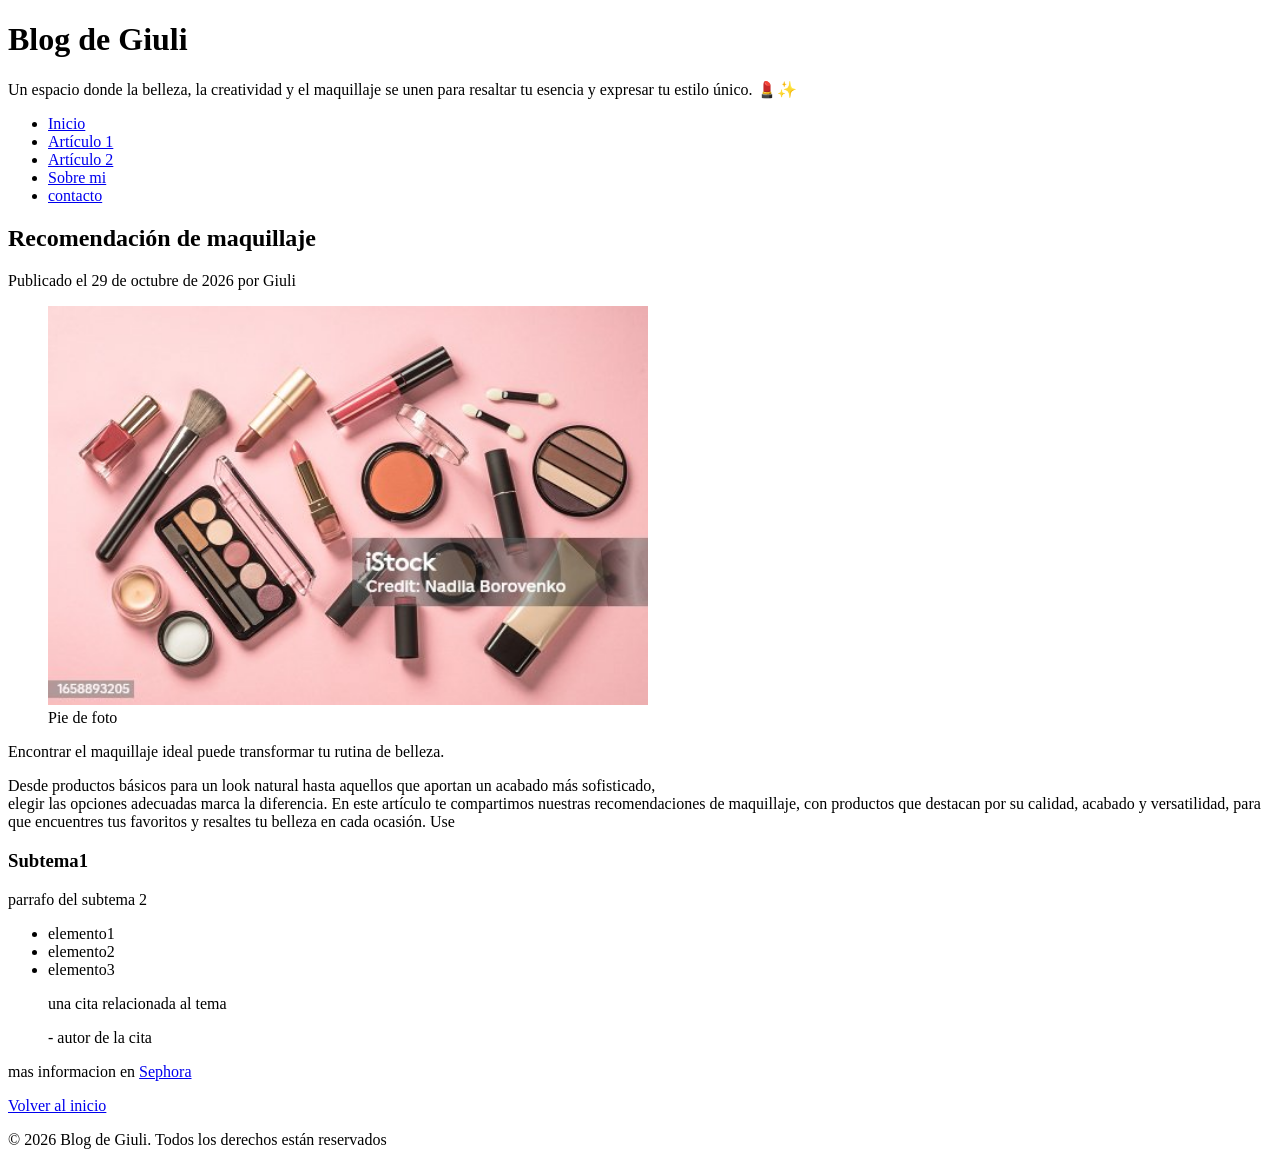
==== articulo-1.html @ ab6a5d28 "Agregadas las paginas y vreado el articulo 1" ====
<!DOCTYPE html>
<html lang="es">
<head>
 <meta charset="UTF-8">
 <meta name="viewport" content="width=device-width, initial-scale=1.0">
 <meta name="description" content="Blog personal de Giuli sobre makeup">
 <title>Articulo 1 | Blog de Giuli</title>
</head>
<body>
    <header>
        <h1>Blog de Giuli</h1>
        <p>Un espacio donde la belleza, la creatividad y el maquillaje se unen para resaltar tu esencia y expresar tu estilo único. 💄✨</p>
        <nav>
            <ul>
                <li><a href="index.html" >Inicio</a></li>
                <li><a href="articulo-1.html" >Artículo 1</a></li>
                <li><a href="articulo-2.html" >Artículo 2</a></li>
                <li><a href="sobre-mi.html" >Sobre mi</a></li>
                <li><a href="contacto.html" >contacto</a></li>
            </ul>
        </nav>
    </header>
    <main>
        <article>
            <h2>Recomendación de maquillaje</h2>
             <p>Publicado el <time datetime="2026-10-29">29 de octubre de 2026</time> por Giuli</p>
            <figure>
                 <img src="articulo1.jpg" alt="[Descripcion de la imagen]" width="600">
                 <figcaption>Pie de foto</figcaption>
            </figure>
            <p>Encontrar el maquillaje ideal puede transformar tu rutina de belleza. <p></p>Desde productos básicos para un look natural hasta aquellos que aportan un acabado más sofisticado, </br>elegir las opciones adecuadas marca la diferencia. En este artículo te compartimos nuestras recomendaciones de maquillaje, con productos que destacan por su calidad, acabado y versatilidad, para que encuentres tus favoritos y resaltes tu belleza en cada ocasión. 
            Use <stronge></p>
            <h3>Subtema1</h3>
            <p>parrafo del subtema 2</p>
            <ul>
                <li> elemento1</li>
                <li> elemento2</li>
                <li> elemento3</li>
            </ul>
            <blockquote>
                <p>una cita relacionada al tema</p>
                <p>- autor de la cita</p>
            </blockquote>
            <p>mas informacion en <a href="https://www.sephora.com/" target="_blank">Sephora</a></p>
            <p><a href="index.html">Volver al inicio</a></p>
        </article>
    </main>
    <footer>
        <p>&copy; 2026 Blog de Giuli. Todos los derechos están reservados</p>
    </footer>
</body>
</html>
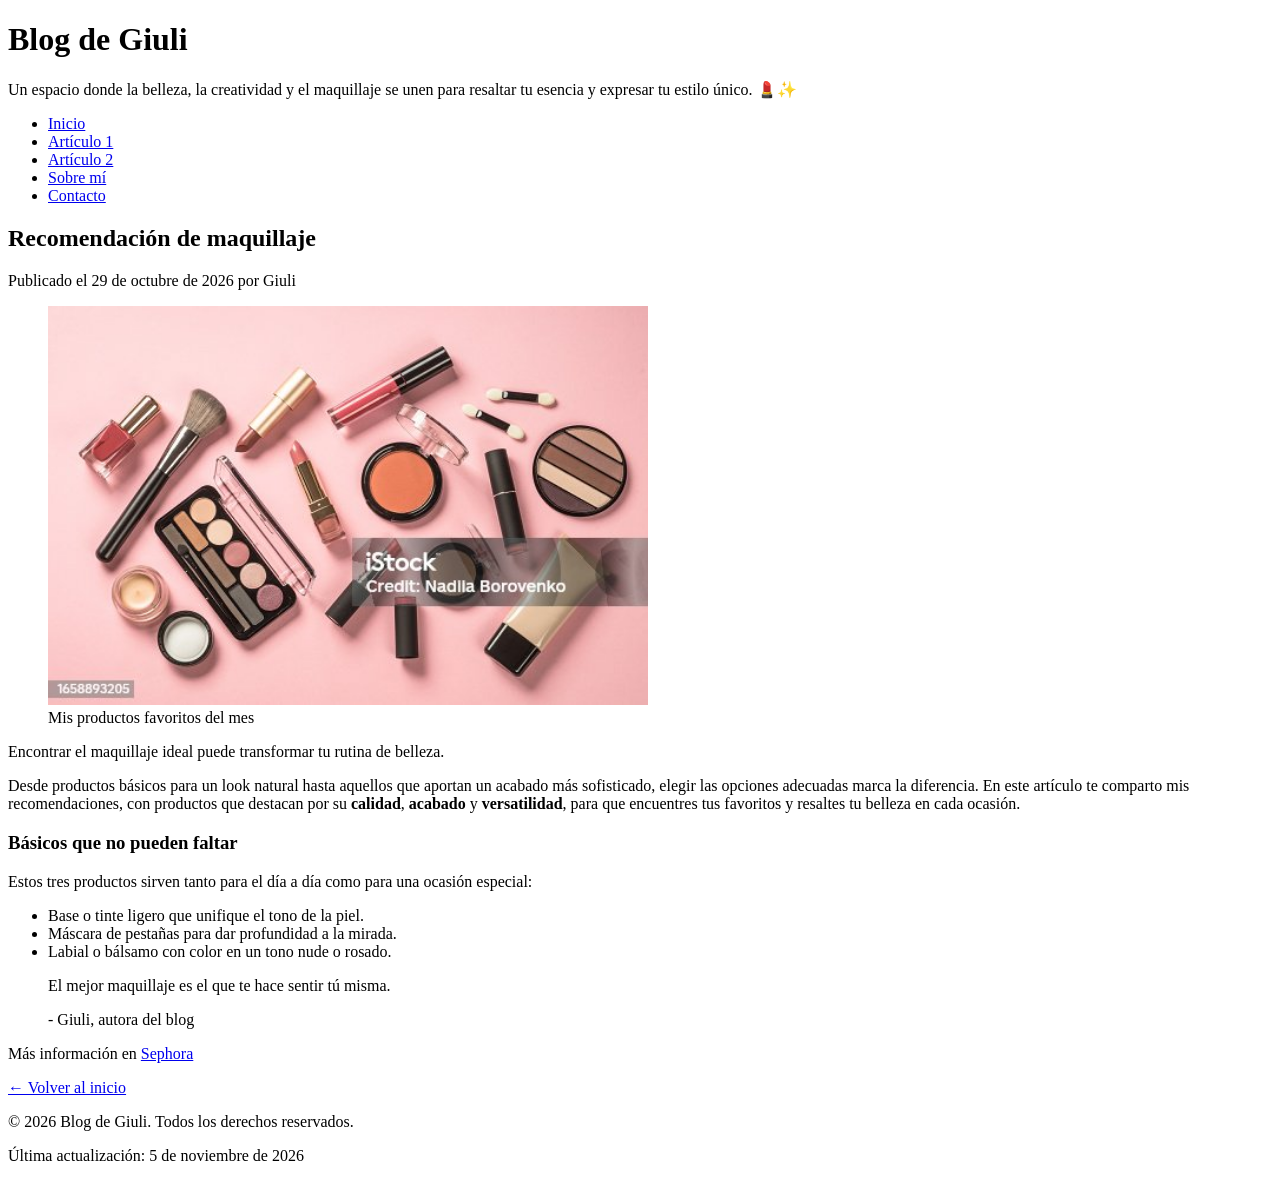
==== commit 88a1d0bc: "Agrega articulo 2 con lista y tabla" ====
--- a/articulo-1.html
+++ b/articulo-1.html
@@ -1,10 +1,10 @@
 <!DOCTYPE html>
 <html lang="es">
 <head>
- <meta charset="UTF-8">
- <meta name="viewport" content="width=device-width, initial-scale=1.0">
- <meta name="description" content="Blog personal de Giuli sobre makeup">
- <title>Articulo 1 | Blog de Giuli</title>
+    <meta charset="UTF-8">
+    <meta name="viewport" content="width=device-width, initial-scale=1.0">
+    <meta name="description" content="Recomendaciones de maquillaje: productos básicos y consejos para un look natural y sofisticado.">
+    <title>Recomendación de maquillaje | Blog de Giuli</title>
 </head>
 <body>
     <header>
@@ -12,41 +12,42 @@
         <p>Un espacio donde la belleza, la creatividad y el maquillaje se unen para resaltar tu esencia y expresar tu estilo único. 💄✨</p>
         <nav>
             <ul>
-                <li><a href="index.html" >Inicio</a></li>
-                <li><a href="articulo-1.html" >Artículo 1</a></li>
-                <li><a href="articulo-2.html" >Artículo 2</a></li>
-                <li><a href="sobre-mi.html" >Sobre mi</a></li>
-                <li><a href="contacto.html" >contacto</a></li>
+                <li><a href="index.html">Inicio</a></li>
+                <li><a href="articulo-1.html">Artículo 1</a></li>
+                <li><a href="articulo-2.html">Artículo 2</a></li>
+                <li><a href="sobre-mi.html">Sobre mí</a></li>
+                <li><a href="contacto.html">Contacto</a></li>
             </ul>
         </nav>
     </header>
     <main>
         <article>
             <h2>Recomendación de maquillaje</h2>
-             <p>Publicado el <time datetime="2026-10-29">29 de octubre de 2026</time> por Giuli</p>
+            <p>Publicado el <time datetime="2026-10-29">29 de octubre de 2026</time> por Giuli</p>
             <figure>
-                 <img src="articulo1.jpg" alt="[Descripcion de la imagen]" width="600">
-                 <figcaption>Pie de foto</figcaption>
+                <img src="articulo1.jpg" alt="Productos de maquillaje sobre una mesa: labiales, sombras y brochas" width="600">
+                <figcaption>Mis productos favoritos del mes</figcaption>
             </figure>
-            <p>Encontrar el maquillaje ideal puede transformar tu rutina de belleza. <p></p>Desde productos básicos para un look natural hasta aquellos que aportan un acabado más sofisticado, </br>elegir las opciones adecuadas marca la diferencia. En este artículo te compartimos nuestras recomendaciones de maquillaje, con productos que destacan por su calidad, acabado y versatilidad, para que encuentres tus favoritos y resaltes tu belleza en cada ocasión. 
-            Use <stronge></p>
-            <h3>Subtema1</h3>
-            <p>parrafo del subtema 2</p>
+            <p>Encontrar el maquillaje ideal puede transformar tu rutina de belleza.</p>
+            <p>Desde productos básicos para un look natural hasta aquellos que aportan un acabado más sofisticado, elegir las opciones adecuadas marca la diferencia. En este artículo te comparto mis recomendaciones, con productos que destacan por su <strong>calidad</strong>, <strong>acabado</strong> y <strong>versatilidad</strong>, para que encuentres tus favoritos y resaltes tu belleza en cada ocasión.</p>
+            <h3>Básicos que no pueden faltar</h3>
+            <p>Estos tres productos sirven tanto para el día a día como para una ocasión especial:</p>
             <ul>
-                <li> elemento1</li>
-                <li> elemento2</li>
-                <li> elemento3</li>
+                <li>Base o tinte ligero que unifique el tono de la piel.</li>
+                <li>Máscara de pestañas para dar profundidad a la mirada.</li>
+                <li>Labial o bálsamo con color en un tono nude o rosado.</li>
             </ul>
             <blockquote>
-                <p>una cita relacionada al tema</p>
-                <p>- autor de la cita</p>
+                <p>El mejor maquillaje es el que te hace sentir tú misma.</p>
+                <p>- Giuli, autora del blog</p>
             </blockquote>
-            <p>mas informacion en <a href="https://www.sephora.com/" target="_blank">Sephora</a></p>
-            <p><a href="index.html">Volver al inicio</a></p>
+            <p>Más información en <a href="https://www.sephora.com/" target="_blank" rel="noopener">Sephora</a></p>
+            <p><a href="index.html">← Volver al inicio</a></p>
         </article>
     </main>
     <footer>
-        <p>&copy; 2026 Blog de Giuli. Todos los derechos están reservados</p>
+        <p>&copy; 2026 Blog de Giuli. Todos los derechos reservados.</p>
+        <p>Última actualización: <time datetime="2026-11-05">5 de noviembre de 2026</time></p>
     </footer>
 </body>
 </html>
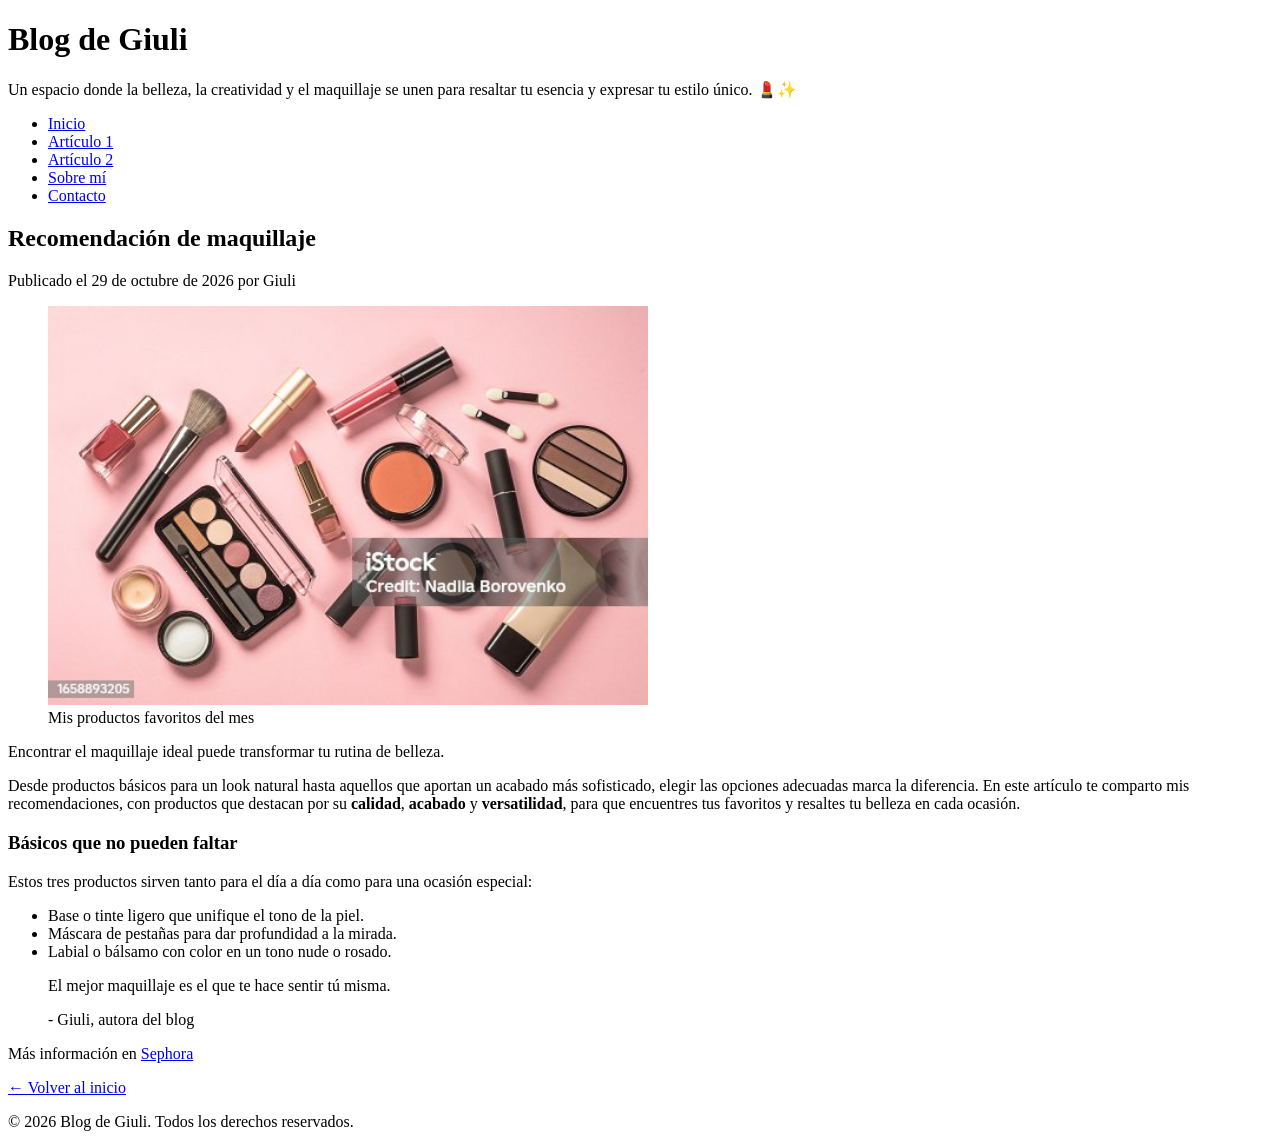
==== commit 711188c3: "Agrega paginas sobre mi y contacto" ====
--- a/articulo-1.html
+++ b/articulo-1.html
@@ -47,7 +47,7 @@
     </main>
     <footer>
         <p>&copy; 2026 Blog de Giuli. Todos los derechos reservados.</p>
-        <p>Última actualización: <time datetime="2026-11-05">5 de noviembre de 2026</time></p>
+       
     </footer>
 </body>
 </html>
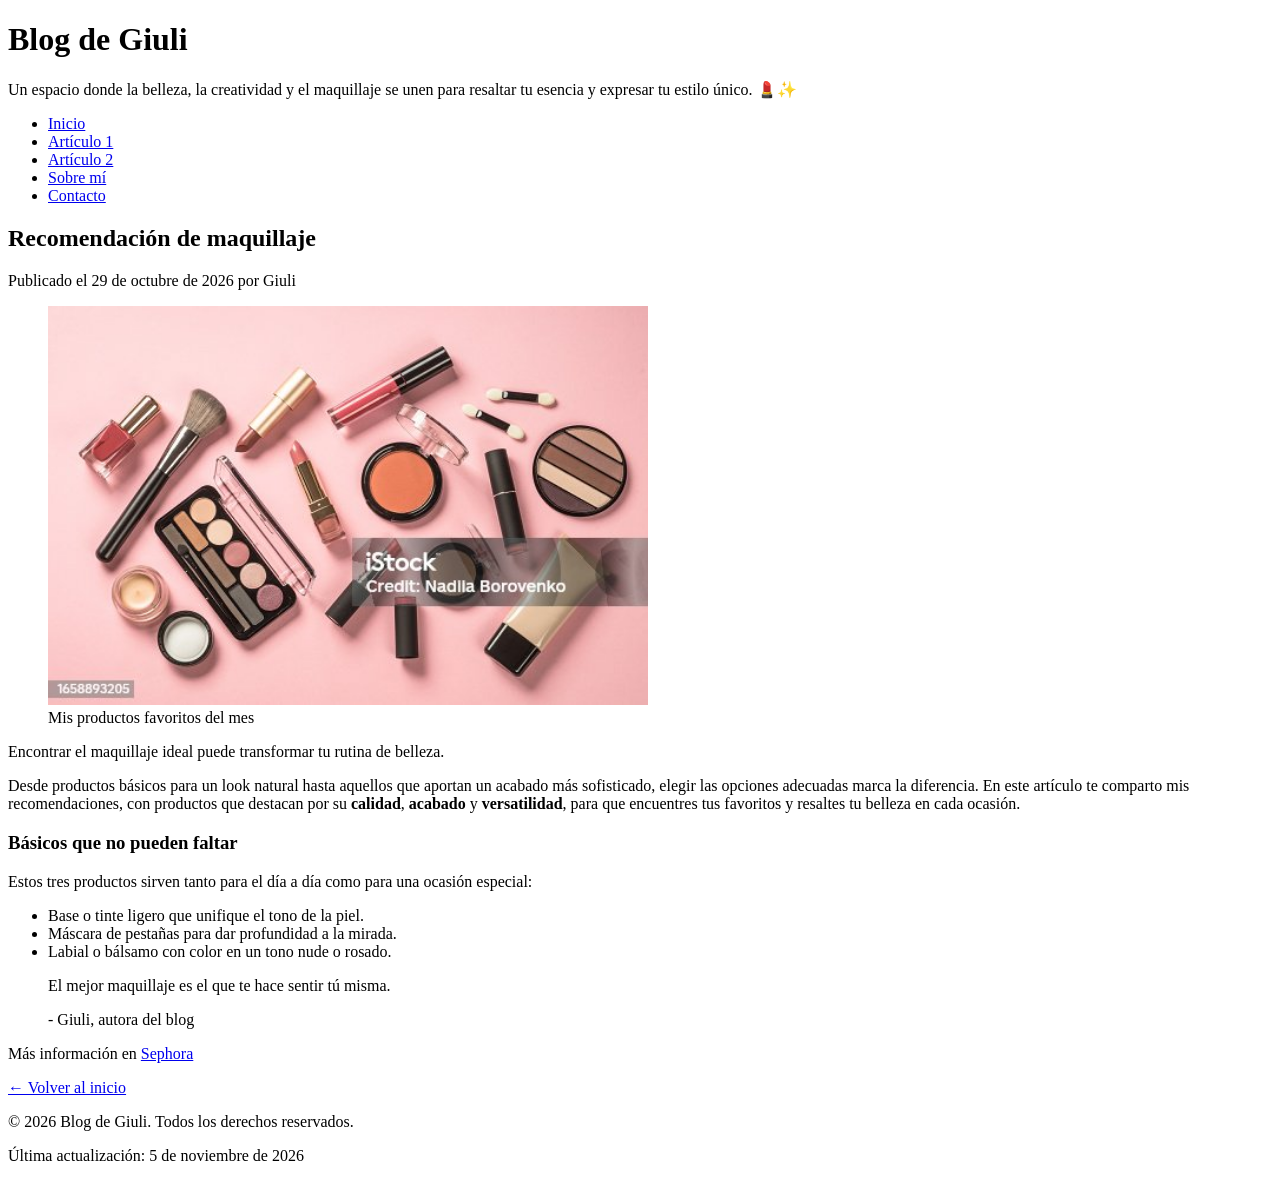
==== commit 4db9d0af: "Revisa enlaces, valida HTML y actualiza pie de página" ====
--- a/articulo-1.html
+++ b/articulo-1.html
@@ -47,7 +47,7 @@
     </main>
     <footer>
         <p>&copy; 2026 Blog de Giuli. Todos los derechos reservados.</p>
-       
+        <p>Última actualización: <time datetime="2026-11-05">5 de noviembre de 2026</time></p>      
     </footer>
 </body>
 </html>
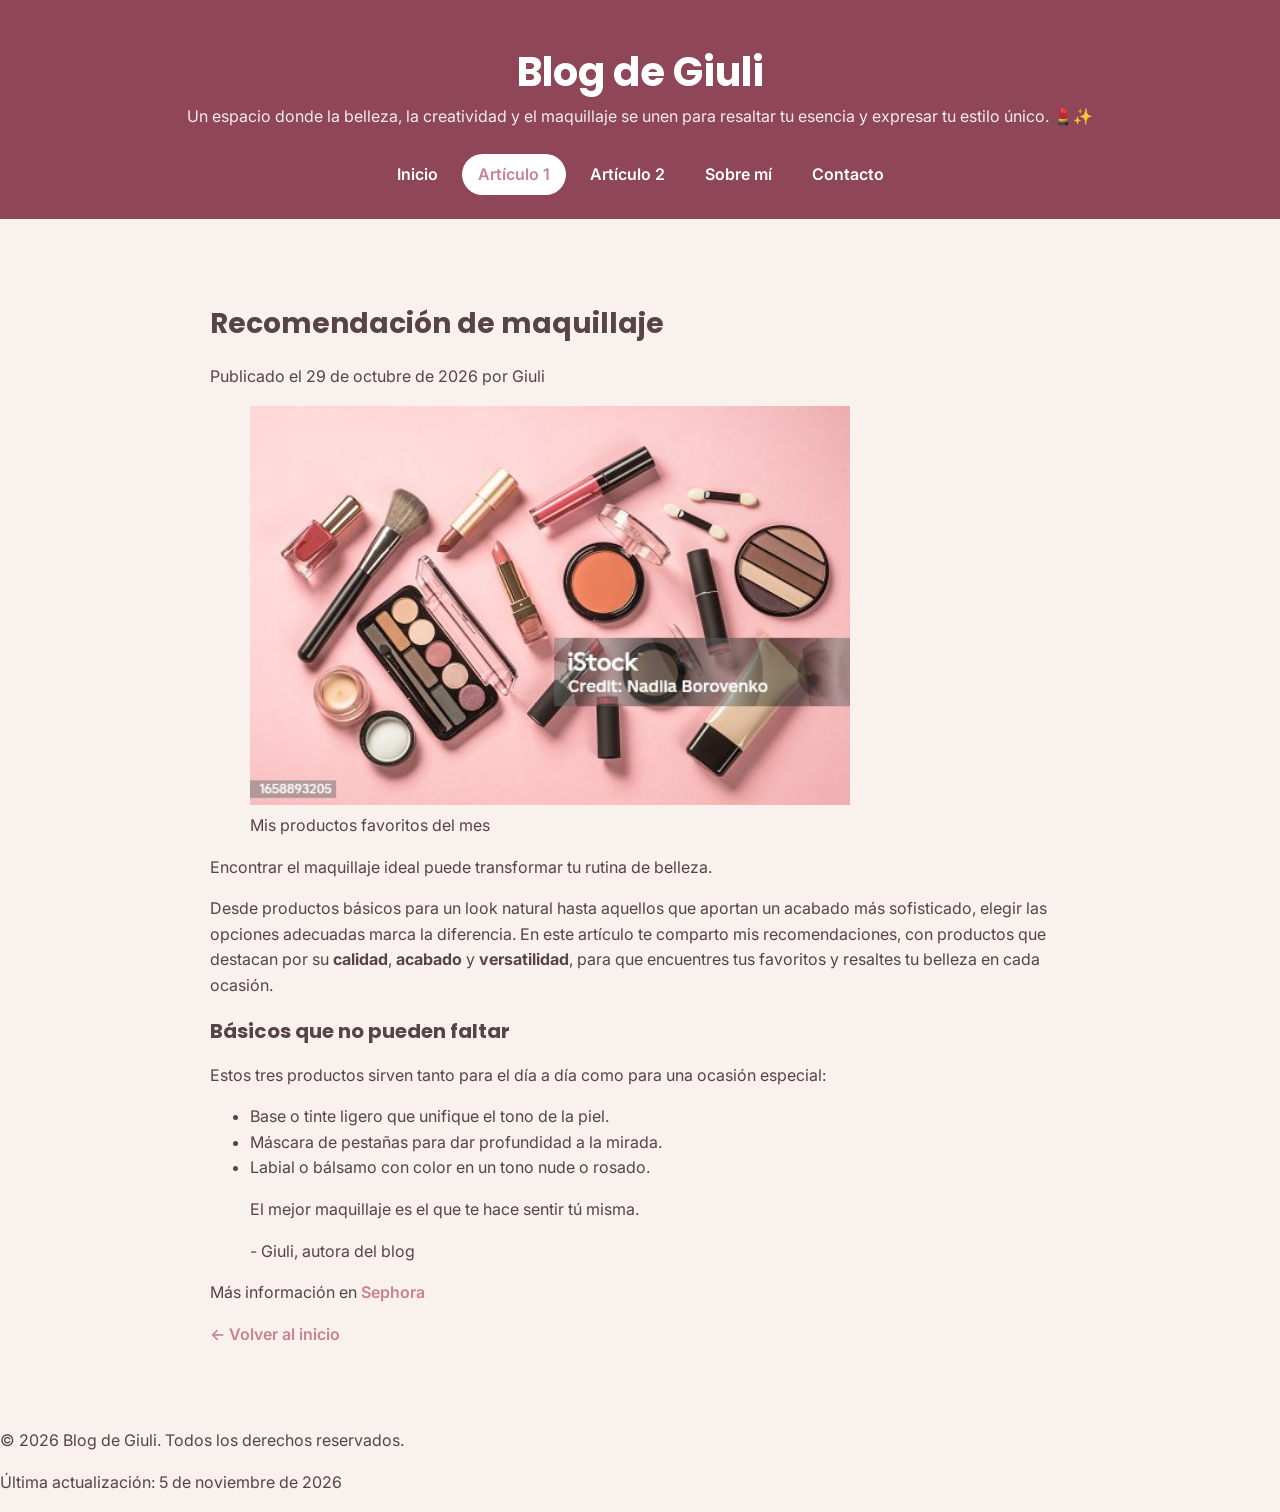
==== commit bd9ce026: "feat/Agregar hoja de estilos" ====
--- a/articulo-1.html
+++ b/articulo-1.html
@@ -5,6 +5,7 @@
     <meta name="viewport" content="width=device-width, initial-scale=1.0">
     <meta name="description" content="Recomendaciones de maquillaje: productos básicos y consejos para un look natural y sofisticado.">
     <title>Recomendación de maquillaje | Blog de Giuli</title>
+    <link rel="stylesheet" href="css/estilos.css">
 </head>
 <body>
     <header>
@@ -13,7 +14,7 @@
         <nav>
             <ul>
                 <li><a href="index.html">Inicio</a></li>
-                <li><a href="articulo-1.html">Artículo 1</a></li>
+                <li><a href="articulo-1.html"class="activo">Artículo 1</a></li>
                 <li><a href="articulo-2.html">Artículo 2</a></li>
                 <li><a href="sobre-mi.html">Sobre mí</a></li>
                 <li><a href="contacto.html">Contacto</a></li>
@@ -25,7 +26,7 @@
             <h2>Recomendación de maquillaje</h2>
             <p>Publicado el <time datetime="2026-10-29">29 de octubre de 2026</time> por Giuli</p>
             <figure>
-                <img src="articulo1.jpg" alt="Productos de maquillaje sobre una mesa: labiales, sombras y brochas" width="600">
+                <img src="img/articulo1.jpg" alt="Productos de maquillaje sobre una mesa: labiales, sombras y brochas" width="600">
                 <figcaption>Mis productos favoritos del mes</figcaption>
             </figure>
             <p>Encontrar el maquillaje ideal puede transformar tu rutina de belleza.</p>
--- a/css/estilos.css
+++ b/css/estilos.css
@@ -0,0 +1,147 @@
+/* Hoja de estilos del blog personal */
+
+/* Importar dos fuentes de google inter para el texto y poppins para titulos */
+@import url("https://fonts.googleapis.com/css2?family=Inter:wght@400;600&family=Poppins:wght@600;700&display=swap");
+
+/* Crear variables*/
+:root {
+    --color-primario: #C98291;
+    --color-primario-oscuro: #8E4658;
+    --color-fondo: #F8F1ED;
+    --color-superficie: #FFFFFF;
+    --color-texto: #57434A;
+    --color-texto-suave: #927D82;
+    --color-borde: #E8D5D2;
+
+    /* Tipografia */
+    --fuente-texto: "Inter", system-ui, sans-serif;
+    --fuente-titulos: "Poppins", system-ui, sans-serif;
+
+    /* Medidas*/
+    --ancho--contenido: 960px;
+}
+
+/* Correción del cálculo del tamaño de las cajas (box)*/
+*,
+*::before,
+*::after {
+    box-sizing: border-box;
+}
+
+body {
+    background-color: var(--color-fondo);
+    color: var(--color-texto);
+    margin: 0;
+    font-family: var(--fuente-texto);
+    font-size: 1rem;
+    line-height: 1.6; 
+}
+
+/*Estilos para el titulo*/
+h1, h2, h3 {
+    font-family: var(--fuente-titulos);
+    color: var(--color-texto);
+    line-height: 1.2;
+}
+
+h1 {
+    font-size: 2.5rem;
+}
+
+h2 {
+    font-size: 1.75rem;
+}
+
+h3 {
+    font-size: 1.25rem;
+}
+
+/*Estilos a los enlaces*/
+a {
+    color: var(--color-primario);
+    text-decoration: none;
+    font-weight: 600;
+}
+
+a:hover {
+    color: var(--color-primario-oscuro);
+    text-decoration: underline;
+}
+
+/* Contenido*/
+main{
+    max-width: var(--ancho--contenido);
+    margin: 0 auto;
+    padding: 2rem 1.5rem;
+    /*border: 2px dashed var(--color-primario)*/
+}
+
+/* Encabezados*/
+header {
+    background: linear-gradient(135deg, var(--color-primario-oscuro), var(--color-primario-oscuro));
+    color: #fff;
+    text-align: center;
+    padding: 3rem 1.5rem 1.5rem;
+}
+
+header h1 {
+        color: #fff;
+        margin: 0 0 0.5rem;
+
+        }
+       
+    header p {
+        margin: 0 0 1.5rem;
+        opacity: 0.9;
+    }
+
+/* Menú de navegación */
+nav ul {
+    display: flex;
+    justify-content: center;
+    flex-wrap: wrap;
+    gap: 0.5rem;
+    list-style: none;
+    margin: 0;
+    padding: 0;
+}
+
+/* Convertir a los enlaces en botones */
+nav a {
+    display: block;
+    padding: 0.5rem 1rem;
+    border-radius: 999px;
+    color: #fff;
+    transition: background-color 0.2s;
+}
+
+nav a:hover {
+    background-color: rgb(255, 255, 255, 0.2);
+    color: #fff;
+    text-decoration: none;
+}
+
+nav a.activo {
+    background-color:#fff;
+    color: var(--color-primario);
+    text-decoration: none;
+}
+
+/* Contenido principal */
+main {
+    max-width: 900px;
+    margin: 45px auto;
+    padding: 20px;
+}
+
+section h2 {
+    text-align: center;
+    color: #c52e58;
+    font-size: 30px;
+    margin-bottom: 30px;
+}
+
+section h2::after {
+    content: " ♡";
+    color: #ef7797;
+}
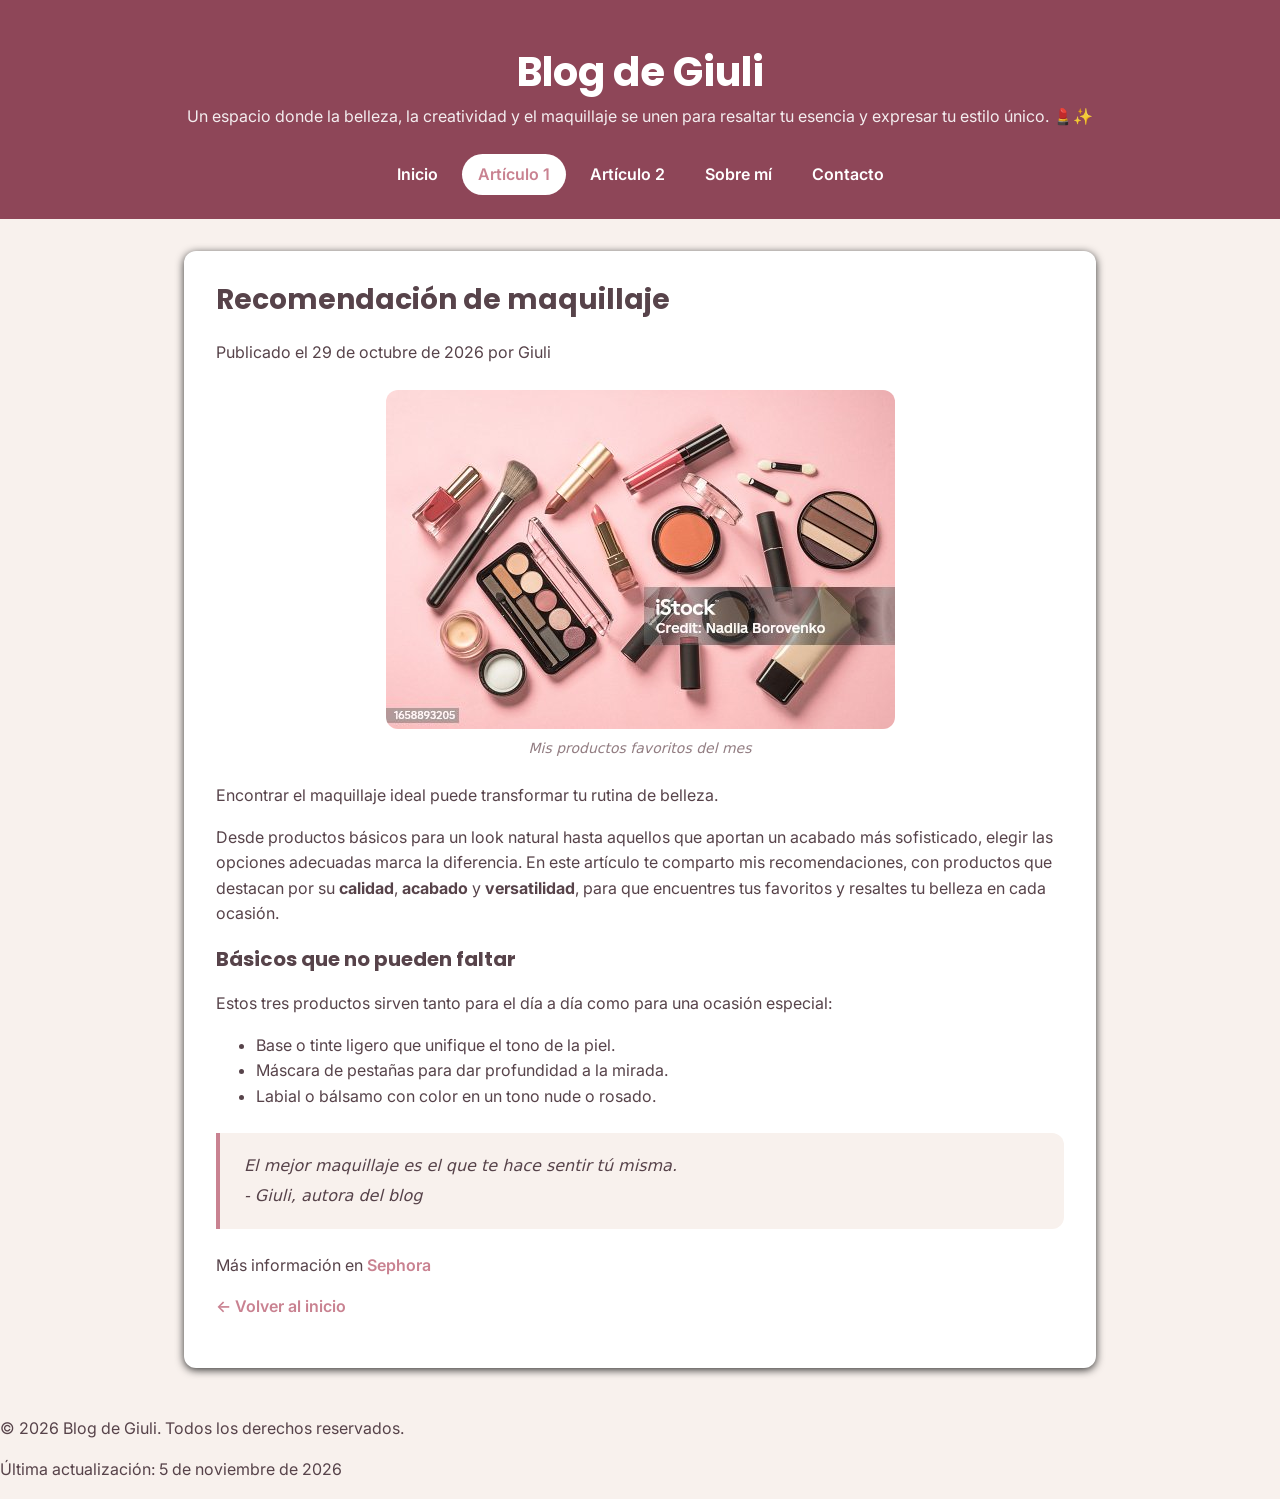
==== commit 6d9d2c03: "feat/Estilos de imagen, tabla y página simple" ====
--- a/articulo-1.html
+++ b/articulo-1.html
@@ -26,7 +26,7 @@
             <h2>Recomendación de maquillaje</h2>
             <p>Publicado el <time datetime="2026-10-29">29 de octubre de 2026</time> por Giuli</p>
             <figure>
-                <img src="img/articulo1.jpg" alt="Productos de maquillaje sobre una mesa: labiales, sombras y brochas" width="600">
+                <img src="img/articulo1.jpg" alt="Productos de maquillaje sobre una mesa: labiales, sombras y brochas" weight="600">
                 <figcaption>Mis productos favoritos del mes</figcaption>
             </figure>
             <p>Encontrar el maquillaje ideal puede transformar tu rutina de belleza.</p>
--- a/css/estilos.css
+++ b/css/estilos.css
@@ -19,6 +19,11 @@
 
     /* Medidas*/
     --ancho--contenido: 960px;
+
+    /* Tarjetas*/
+    --radio: 12px;
+    --sombra: 0 2px 8px rgba(0,0,0,0.8);
+    --sombra-fuerte: 0 8px 20px rgba(0,0,0,0.12)
 }
 
 /* Correción del cálculo del tamaño de las cajas (box)*/
@@ -124,24 +129,143 @@
 nav a.activo {
     background-color:#fff;
     color: var(--color-primario);
+}
+
+/* Tarjetas*/
+.tarjetas{
+    display: grid;
+    grid-template-columns: repeat(auto-fit,minmax(280px, 1fr));
+    gap: 1.5rem;
+}
+
+.tarjeta{
+    background-color: var(--color-superficie);
+    border: 1px solido var(--color-borde);
+    border-radius: var(--radio);
+    box-shadow: var(--sombra);
+    padding: 1.5rem;
+    transition: transform 0.2s, box-shadow 0.2s;
+    display: flex;
+    flex-direction: column;
+}
+
+.tarjeta h3{
+    margin-top: 0;
+}
+
+.tarjeta time{
+    color: var(--color-texto-suave);
+    font-size: 0.875rem;
+}
+
+.tarjeta:hover{
+    transform: translateY(-4px);
+    box-shadow: var(--sombra-fuerte);
+}
+
+.tarjeta .boton{
+    margin-top: auto;
+    align-self: flex-start;
+}
+
+.boton{
+    display: inline-block;
+    background-color: var(--color-primario);
+    color: #fff;
+    padding: 0.6rem 1.25rem;
+    border-radius: 999px;
+    transition: background-color 0.2s;
+}
+
+.boton:hover{
+    background-color: var(--color-primario-oscuro);
+    color: #fff;
     text-decoration: none;
 }
 
-/* Contenido principal */
-main {
-    max-width: 900px;
-    margin: 45px auto;
-    padding: 20px;
-}
-
-section h2 {
+/* ESTILOS PARA EL ARTÍCULO 1 y 2*/
+
+main > article{
+    background-color: var(--color-superficie);
+    border-radius: var(--radio);
+    padding: 2rem;
+    box-shadow: var(--sombra);
+}
+
+main > article > h2{
+    margin-top: 0;
+}
+
+/* Imágenes responsivas*/
+img{
+    max-width: 100%;
+    height: auto;
+    border-radius: var(--radio);
+    display: block;
+    margin: 0 auto;
+}
+
+/*Pie de foto */
+figure{
+    margin: 1.5rem 0;
+}
+
+figcaption {
+    color: var(--color-texto-suave);
+    font-size: 0.875rem;
+    font-style: italic;
+    margin-top: 0.5rem;
     text-align: center;
-    color: #c52e58;
-    font-size: 30px;
-    margin-bottom: 30px;
-}
-
-section h2::after {
-    content: " ♡";
-    color: #ef7797;
-}
+}
+
+/* Citas*/
+blockquote{
+    margin: 1.5rem 0;
+    background-color: var(--color-fondo);
+    border-radius: 0 var(--radio) var(--radio) 0;
+    padding: 1rem 1.5rem;
+    border-left: 4px solid var(--color-primario);
+    font-style: italic;
+}
+
+blockquote p{
+   margin: 0.25rem 0;
+}
+
+/* Tabla*/
+table{
+    width: 100%;
+    border-collapse:collapse;
+    margin: 1.5rem 0;
+}
+
+th, td{
+    padding: 0.75rem 1rem;
+    text-align: left;
+    border-bottom: 1px solid var(--color-borde);
+}
+
+thead th{
+    background-color: var(--color-primario);
+    color: #fff;
+}
+
+caption{
+    caption-side: top;
+    padding-bottom: 0.75rem;
+    font-weight: 600;
+    text-align: left;
+}
+
+tbody td:hover{
+    background-color: var(--color-fondo);
+}
+
+/*Sobre mi*/
+
+.pagina-simple{
+    background-color: var(--color-superficie);
+    border-radius: var(--radio);
+    box-shadow: var(--sombra);
+    padding:2rem;
+}
